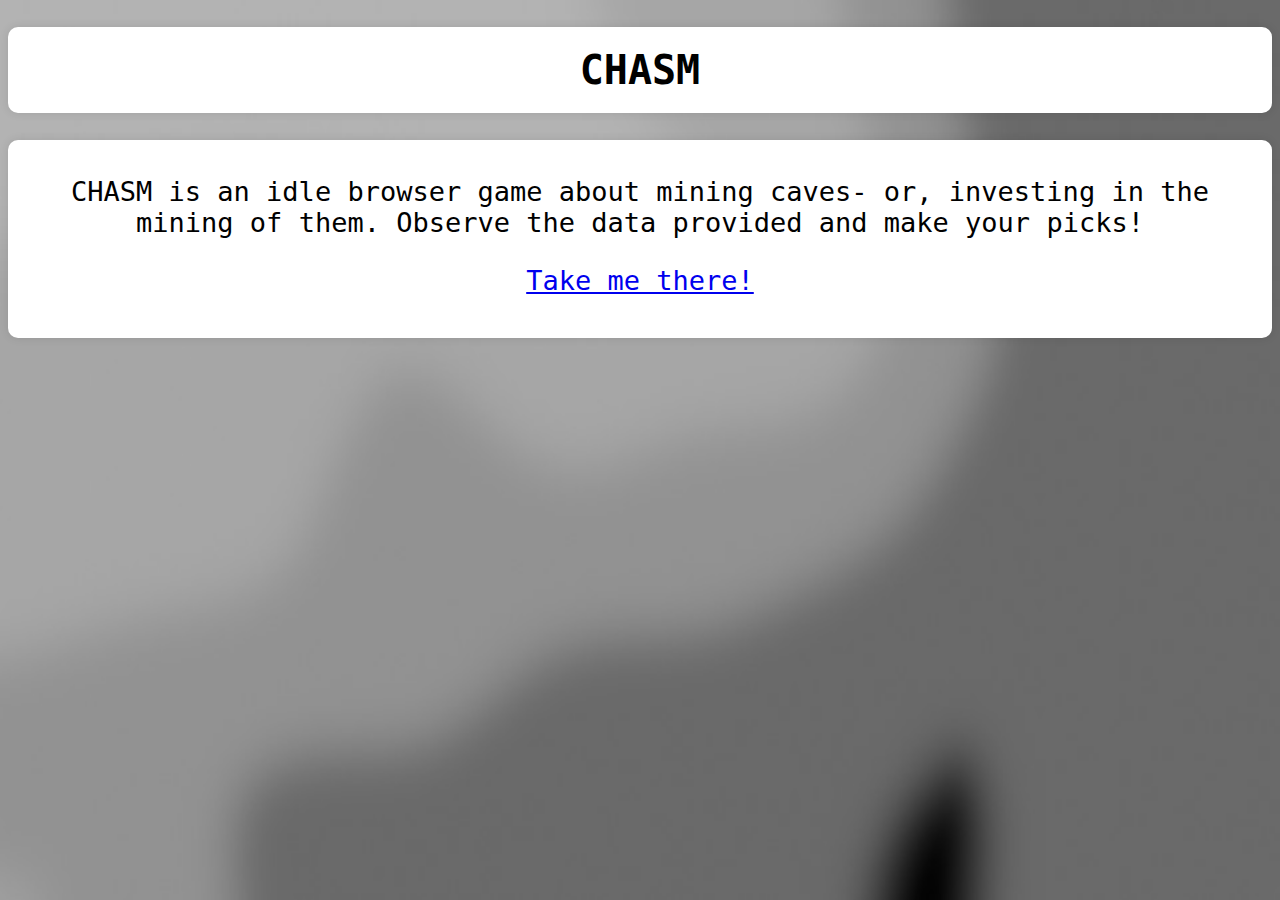
==== index.html @ 40d2ac66 "Add files via upload" ====
<!DOCTYPE html>
<html lang="en">
  <head>
    <link rel="apple-touch-icon" sizes="76x76" href="apple-touch-icon.png">
    <link rel="icon" type="image/png" sizes="32x32" href="favicon-32x32.png">
    <link rel="icon" type="image/png" sizes="16x16" href="favicon-16x16.png">
    <link rel="manifest" href="site.webmanifest">
    <link rel="mask-icon" href="safari-pinned-tab.svg" color="#5bbad5">
    <meta name="msapplication-TileColor" content="#603cba">
    <meta name="theme-color" content="#ffffff">
    <meta charset="UTF-8">
    <meta name="viewport" content="width=device-width, initial-scale=1.0">
    <link rel="stylesheet" href="gameStyle.css">
    <title>CHASM</title>
    <script async src="https://www.googletagmanager.com/gtag/js?id=G-Z3MD8C7V4K"></script>
    <script>
      window.dataLayer = window.dataLayer || [];

      function gtag() {
        dataLayer.push(arguments);
      }
      gtag('js', new Date());
      gtag('config', 'G-Z3MD8C7V4K' {
		'page_title': 'CHASM Homepage'
	  });
    </script>
	
	<style>
		#section {
			background-color:white;
			border-radius:10px;
			box-shadow: 0 0 10px rgba(0, 0, 0, 0.1);
			text-align:center;
			min-height:20vh;			padding: 1vh;
			font-size: 3vh;
		}
	</style>
  </head>
  <!-- Google tag (gtag.js) -->
  <body>
    <h1 id="title">CHASM</h1>
    <div id="section"> 
		<p>CHASM is an idle browser game about mining caves- or, investing in the mining of them. Observe the data provided and make your picks!</p>
		<a href="game.html">Take me there!</a>
	</div>
  </body>
</html>
---- gameStyle.css ----
body {
    font-family: monospace;
    background-image: url("background4.jpg");
    background-size: 100vw 100vh;
}

#title {
    text-align: center;
    background-color: #fff;
    border-radius: 10px;
    padding: 20px;
    font-size: 40px;
    box-shadow: 0 0 10px rgba(0, 0, 0, 0.1);
}

.flex {
    display: flex;
    justify-content: space-between;
}

.container {
    /*margin: 50px auto;*/
    flex-grow: 1;
    background-color:white;
    padding: 20px;
    padding-top: 1px;
    border-radius: 10px;
    box-shadow: 0 0 10px rgba(0, 0, 0, 0.1);
}

#caves {
    display: flex;
	
    flex-wrap: wrap;
    align-items: left;
    justify-content: left;
}

.cave {
    position: relative;
    /*width: calc(33.33% - 20px); 3 columns, with margin of 10px */
	width: 150px;
    height: 150px;
    margin: 10px;
    border: 2px solid #ccc;
    text-align: center;
    padding: 10px;
    border-radius: 5px;
    background-color: #eee;
	padding-left: 0px;
	padding-right: 0px;
}

.riftCave {
	-webkit-box-shadow: 0px 0px 45px 0px rgba(214,137,214,1);
	box-shadow: 0px 0px 45px 0px rgba(214,137,214,1);
}


.hud {
	height: 100%;
	width: 500px;
	flex-shrink:0.5;
	min-width: 300px;
	position: -webkit-sticky;
	position: sticky;
	top: 10px;
	text-align:right;
    background-color: #fff;
	padding: 20px;
	padding-top:1px;
	margin-left:10px;
	margin-right:10px;
    border-radius: 10px;
    box-shadow: 0 0 10px rgba(0, 0, 0, 0.1);
}

.caveText {
    margin-top: 0px;
    white-space: pre-line;
    font-size: 14px;
	-webkit-box-shadow: none;
	-moz-box-shadow: none;
	box-shadow: none;
}

.caveButton, .caveButton2 {
	color:white;
	border: 2px solid gray;
	height: 30px;
	border-radius: 6px;
	position: absolute;

}

.caveButton {
	background-color: #444444;
	width: 65%;
	left:5%;
	bottom: 5px;
	
	cursor:pointer;
}

.resetButton {
	display:block;margin:auto;width:200px;height:50px;background-color: #000000;color:white;border-radius: 15px;
}

.caveButton2 {
	background-color: #008800;
	width: 20%;
	left:75%;
	bottom: 5px;
	
	cursor:pointer;
}

.cave:hover {
    /*background-color: #f0f0f0;*/
}

.cave.new {
	border-color: red;
}

.caveButton:hover {
	background-color: #252525;
}

.caveButton2:hover {
	background-color: #005500;
}

.unsafe {
	color: #b00000;
}

.rampant {
	color: #00b000;
}

button {
	font-size: 1em;
	font-family: monospace;
}

.timeText {
	position: relative;
	width: 80%;
	left:10%;
	font-size: 16px;
}

.bottom-scalar {
	position: absolute;
	bottom: 20px;
	width: 100%;
	text-align:center;
}

.urgent {
	color:red;
	text-shadow: 0 0 5px #fff, 0 0 10px #fff, 0 0 15px #e63200, 0 0 20px #e63200, 0 0 25px #e63200, 0 0 30px #e63200, 0 0 35px #e63200;
}

#log {
	margin:10px;
	padding-top: 10px;
	padding-bottom: 10px;
	padding-right:25px;
	border-radius:10px;
	height:250px;
	background-color: #444444;
	color:white;
	text-align:left;
	overflow: visible;
	overflow-y:scroll;
}

#go {
	width:200px;
	height:50px;
	background-color: #000000;
	color:white;
	border-radius: 15px;
	display:none;
}

.grid-box {
  width: 50px;
  height: 50px;
  display: inline-block;
  border: none;
}

.grid-box-container {
  display: grid;
  grid-template-columns: repeat(5, 50px);
  grid-template-rows: repeat(5, 50px);
  gap: 0px;
  border:2px solid black;
  width: 250px;
  align-content: center;
   margin: auto;
}

.mobile-grid {
	display:none;
}
@media screen and (min-width: 601px) {
	.cave {
		min-height:150px;
	}
}
@media screen and (max-width: 600px) {
    /* For screens less than 600px wide (typical mobile screens) */
    .cave {
        width: 28vw; /* 2 columns, with margin of 10px */
		height: 50vw;
		padding: 0px;
		margin-right: 1vw;
		margin-left: 1vw;
    }
	
	.flex {
		flex-direction: column;
	}
	
	.timeText {
		font-size:4vw;
		bottom: -10px;
	}
	
	.caveText {
		font-size: 3vw;
	}
	
	#log {
		width:80%;
		height: 150px;
	}
	
	.caveButton {
		height: 10vw;
		font-size: 3.5vw;
		width: 90%;
	}
	
	.caveButton2 {
		height: 10vw;
		display:none;
	}
	.bottom-scalar {
		bottom: 10vw;
	}
	#caves {
		display: grid;
		grid-template-columns: repeat(3, 30vw);
		justify-content:center;
		justify-items: center;
		align-content: center;
		align-items: center;
		margin: auto;
		padding: 0px 0px 0px 0px;
		
	}
	
	.container {
		background-color: rgba(255,255,255,0.1);
		backdrop-filter: blur(10px);
	}
	
	.hud {
		height: 210px;
		width: 80vw; /* Full width on mobile */
		min-width: 100px;
		flex-shrink:0;
		flex-grow:0;
		position: -webkit-sticky;
		position: sticky;
		bottom: 10px; /* Stick to the bottom */
		text-align: center; /* Center text on mobile */
		background-color: #fff;
		padding: 20px;
		padding-top: 1px;
		border: 2px solid gray;
		border-radius: 10px;
		box-shadow: 0 0 10px rgba(0, 0, 0, 0.1);
		margin: 10px auto; /* Center horizontally */
		max-width: 500px; /* Limit maximum width */
	}
	#grid-container {
		display:none;
	}
	.grid-box-container {
		position: relative;
	  grid-template-columns: repeat(5, 3.5vw);
	  grid-template-rows: repeat(5, 3.5vw);
	  border:2px solid black;
	  width: 17.5vw;
	  height: 17.5vw;
	  margin: none;
	  padding: none;
	  bottom: -25px;
	}
	
	.mobile-grid {
		display:grid;
	}
	
	.grid-box {
	  width: 3.5vw;
	  height: 3.5vw;
	  padding:none;
	  margin:none;
	}
	
	.cave.new {
		border-color: #ccc;
	}
	
	.resetButton {
		position:relative;
		bottom:-20px;
	}

}
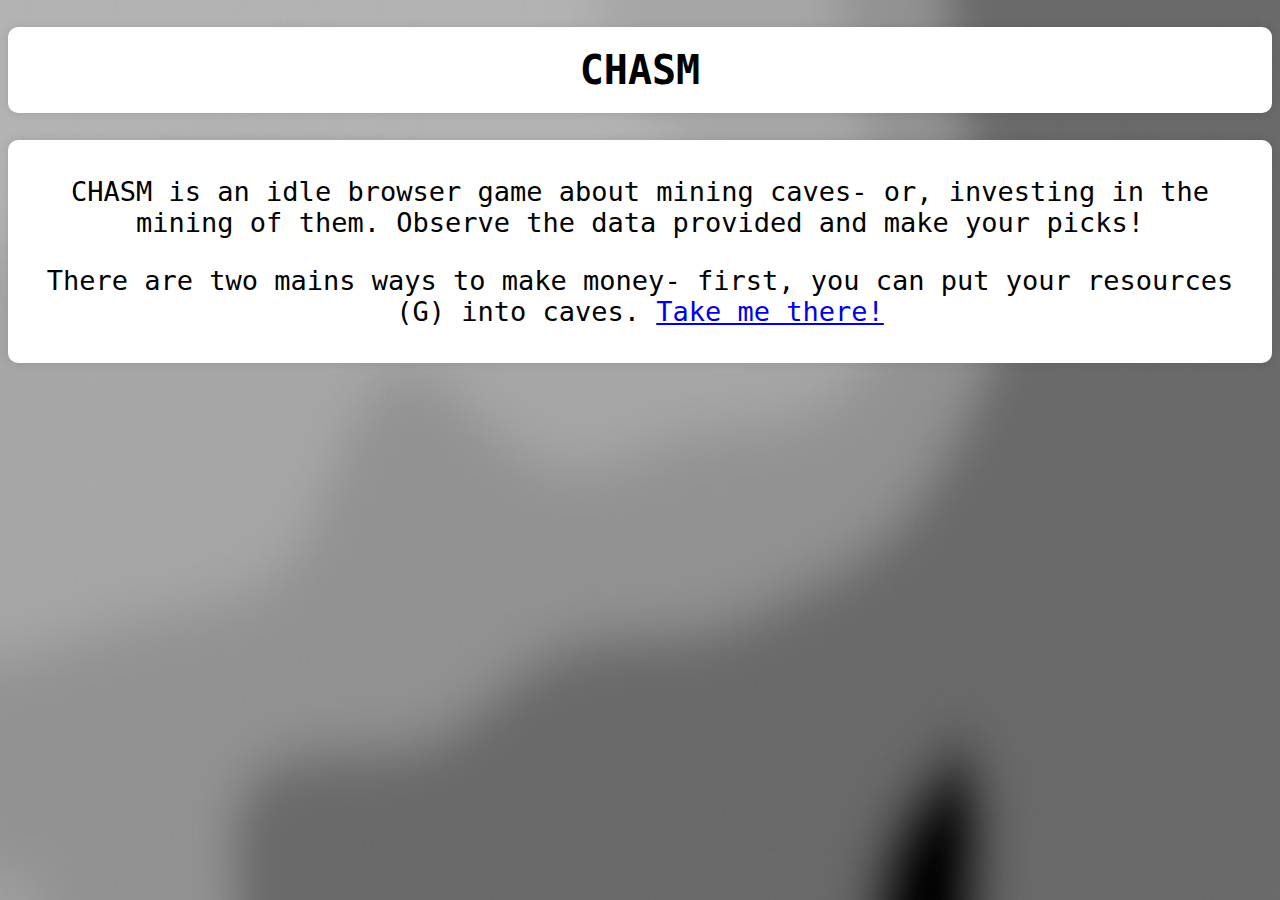
==== commit 30da14b7: "Add files via upload" ====
--- a/index.html
+++ b/index.html
@@ -20,9 +20,8 @@
         dataLayer.push(arguments);
       }
       gtag('js', new Date());
-      gtag('config', 'G-Z3MD8C7V4K' {
-		'page_title': 'CHASM Homepage'
-	  });
+	  gtag('page_title', 'CHASM Homepage');
+      gtag('config', 'G-Z3MD8C7V4K');
     </script>
 	
 	<style>
@@ -42,7 +41,8 @@
     <h1 id="title">CHASM</h1>
     <div id="section"> 
 		<p>CHASM is an idle browser game about mining caves- or, investing in the mining of them. Observe the data provided and make your picks!</p>
+		<p>There are two mains ways to make money- first, you can put your resources (G) into caves.
 		<a href="game.html">Take me there!</a>
 	</div>
   </body>
-</html>+</html>
--- a/gameStyle.css
+++ b/gameStyle.css
@@ -11,6 +11,38 @@
     padding: 20px;
     font-size: 40px;
     box-shadow: 0 0 10px rgba(0, 0, 0, 0.1);
+}
+
+#welcome {
+	position: absolute;
+	left: 30vw;
+	width: 40vw;
+	min-height: 30vh;
+	background-color: rgbs(0,0,0,0.1);
+	backdrop-filter: blur(10px);
+	border-radius: 10px;
+	border: 2px solid black;
+	margin: auto;
+	z-index: 1;
+	text-align: center;
+}
+
+#marketValues {
+	background-color: #eeeeee;
+	border-radius: 10px;
+	padding: 50px;
+	display: grid;
+	grid-template-columns: repeat(2, 50%);
+	gap: 5px;
+}
+
+#welcome button {
+	width: 90%;
+	height: 20%;
+	min-height: 50px;
+	background-color: #00dd00;
+	border-radius: 10px;
+	
 }
 
 .flex {
@@ -87,7 +119,7 @@
 .caveButton, .caveButton2 {
 	color:white;
 	border: 2px solid gray;
-	height: 30px;
+	height: 40px;
 	border-radius: 6px;
 	position: absolute;
 
@@ -98,8 +130,26 @@
 	width: 65%;
 	left:5%;
 	bottom: 5px;
-	
 	cursor:pointer;
+}
+
+.marketBtn {
+	color:white;
+	border: 2px solid gray;
+	border-radius: 6px;
+	background-color: #444444;
+	margin-left: 1vw;
+	height: 45px;
+	width:40%;
+	font-size: 16px;
+}
+
+.marketValue {
+	margin-top: 10px;
+}
+
+.marketText {
+	font-size: 20px;
 }
 
 .resetButton {
@@ -153,7 +203,7 @@
 
 .bottom-scalar {
 	position: absolute;
-	bottom: 20px;
+	bottom: 30px;
 	width: 100%;
 	text-align:center;
 }
@@ -215,7 +265,7 @@
 @media screen and (max-width: 600px) {
     /* For screens less than 600px wide (typical mobile screens) */
     .cave {
-        width: 28vw; /* 2 columns, with margin of 10px */
+        width: 43vw; /* 2 columns, with margin of 10px */
 		height: 50vw;
 		padding: 0px;
 		margin-right: 1vw;
@@ -232,12 +282,22 @@
 	}
 	
 	.caveText {
-		font-size: 3vw;
+		font-size: 4vw;
+	}
+	
+	.marketText {
+		font-size: 4vw;
 	}
 	
 	#log {
 		width:80%;
 		height: 150px;
+		margin: 0;
+	}
+	
+	#welcome {
+		left: 10vw;
+		width: 80vw;	
 	}
 	
 	.caveButton {
@@ -246,6 +306,7 @@
 		width: 90%;
 	}
 	
+	
 	.caveButton2 {
 		height: 10vw;
 		display:none;
@@ -255,7 +316,7 @@
 	}
 	#caves {
 		display: grid;
-		grid-template-columns: repeat(3, 30vw);
+		grid-template-columns: repeat(2, 45vw);
 		justify-content:center;
 		justify-items: center;
 		align-content: center;
@@ -263,6 +324,12 @@
 		margin: auto;
 		padding: 0px 0px 0px 0px;
 		
+	}
+	
+	#marketValues {
+		padding: 15px;
+		background-color: white;
+		grid-template-columns: repeat(1, 100%);
 	}
 	
 	.container {
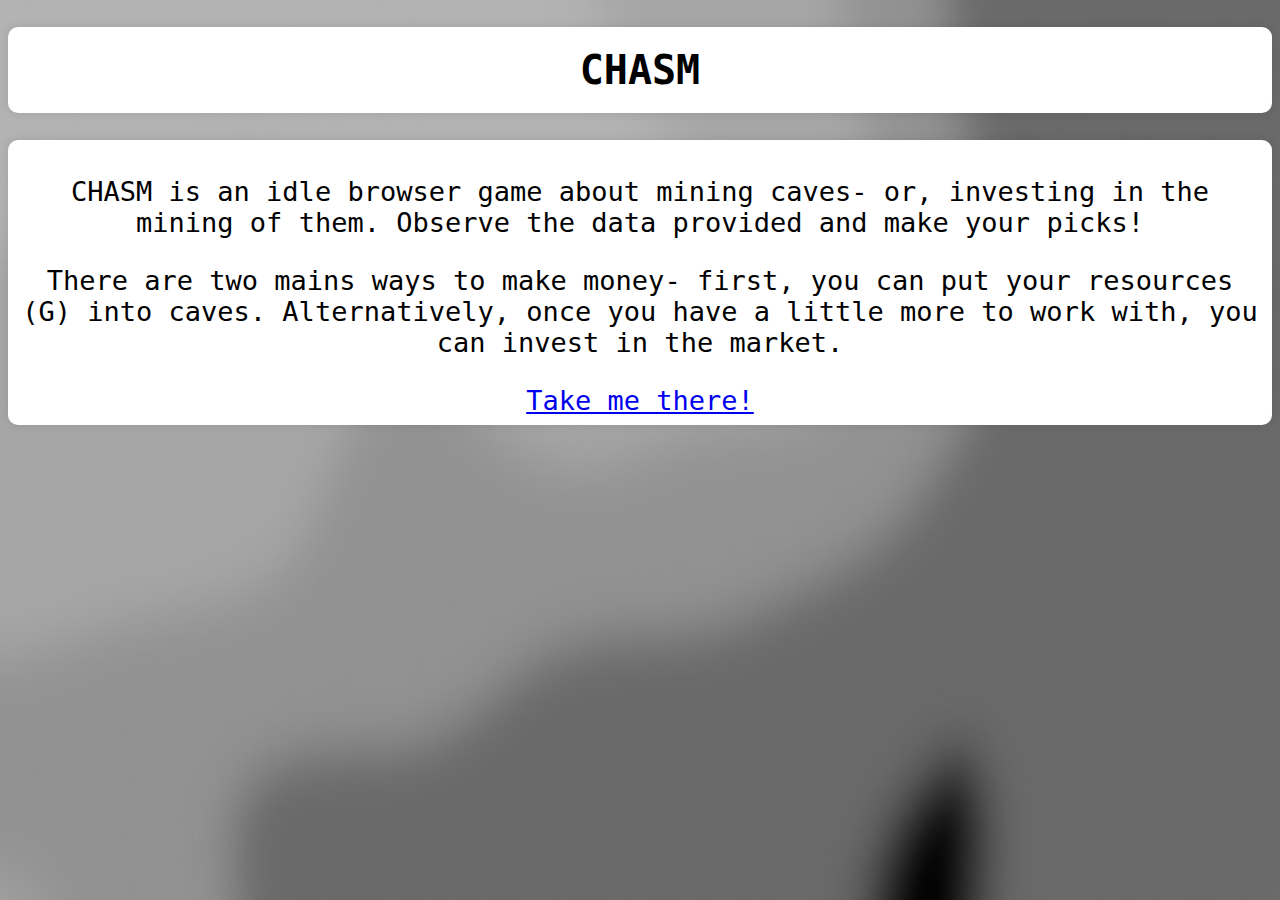
==== commit 23677a89: "Add files via upload" ====
--- a/index.html
+++ b/index.html
@@ -41,7 +41,7 @@
     <h1 id="title">CHASM</h1>
     <div id="section"> 
 		<p>CHASM is an idle browser game about mining caves- or, investing in the mining of them. Observe the data provided and make your picks!</p>
-		<p>There are two mains ways to make money- first, you can put your resources (G) into caves.
+		<p>There are two mains ways to make money- first, you can put your resources (G) into caves. Alternatively, once you have a little more to work with, you can invest in the market.</p>
 		<a href="game.html">Take me there!</a>
 	</div>
   </body>
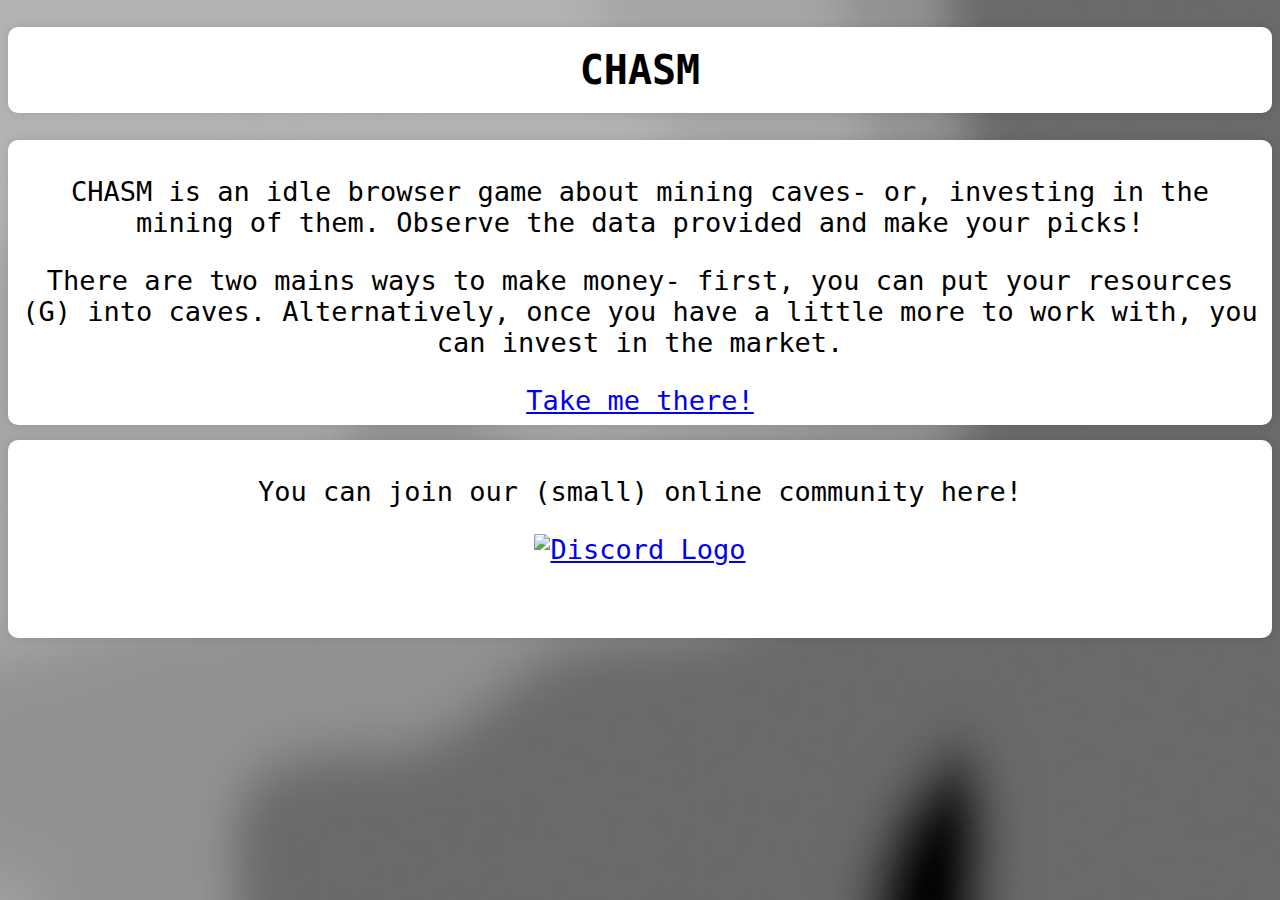
==== commit 5a7c324e: "Add files via upload" ====
--- a/index.html
+++ b/index.html
@@ -10,6 +10,8 @@
     <meta name="theme-color" content="#ffffff">
     <meta charset="UTF-8">
     <meta name="viewport" content="width=device-width, initial-scale=1.0">
+    <meta name="description" content="Idle Digging Simulator">
+    <meta name="keywords" content="Game, Browser, Idle">
     <link rel="stylesheet" href="gameStyle.css">
     <title>CHASM</title>
     <script async src="https://www.googletagmanager.com/gtag/js?id=G-Z3MD8C7V4K"></script>
@@ -44,5 +46,10 @@
 		<p>There are two mains ways to make money- first, you can put your resources (G) into caves. Alternatively, once you have a little more to work with, you can invest in the market.</p>
 		<a href="game.html">Take me there!</a>
 	</div>
+	<br>
+	<div id="section">
+		<p>You can join our (small) online community here!</p>
+		<a target="_blank" rel="noreferrer noopener" href="https://discord.gg/kmDrZNzTkY"><img id="discord" src="discord-mark-black.png" alt="Discord Logo"></img></a>
+	</div>
   </body>
 </html>
